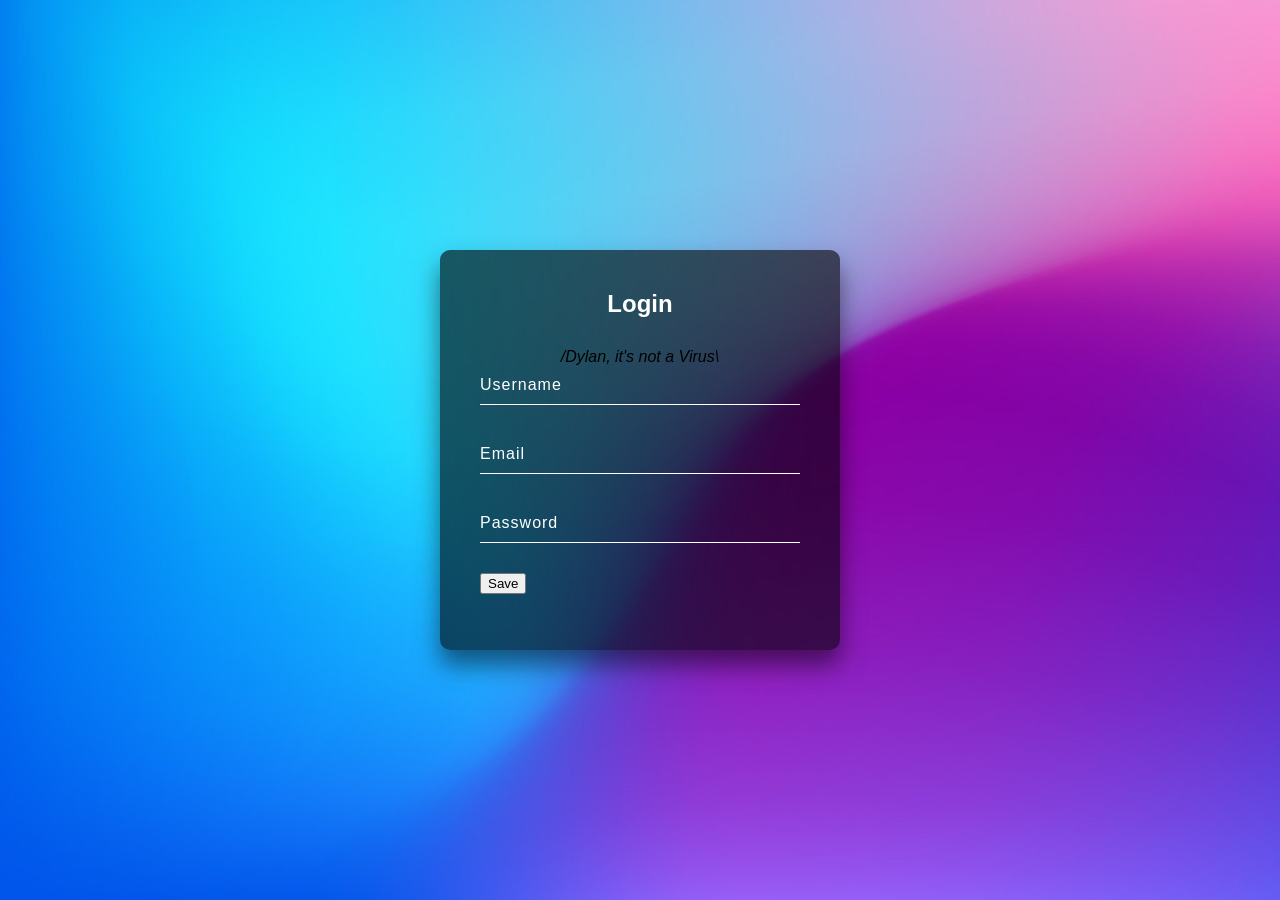
==== index.html @ 1318eae8 "Update index.html" ====
<html>
<head>
  <meta charset="UTF-8">
  <meta name="viewport" content="width=device-width, initial-scale=1.0">
  <meta http-equiv="X-UA-Compatible" content="ie=edge">
  <style media="screen">
  body{
    margin: 0;
    padding: 0;
    font-family: sans-serif;
    background-image: url(bg2.jpg);
    background-size: cover;
  }
  .box{
    position: absolute;
    top: 50%;
    left: 50%;
    transform: translate(-50%,-50%);
    width: 400px;
    padding: 40px;
    background: rgba(0, 0, 0, 0.6);
    box-sizing: border-box;
    box-shadow: 0 15px 25px rgba(0, 0, 0, 0.5);
    border-radius: 10px;
  }
  .box h2{
    margin: 0 0 30px;
    padding: 0px;
    color: #fff;
    text-align: center;
  }
  .box .input-box{
    position: relative;
  }
  .box .input-box input{
    width: 100%;
    padding: 10px 0px;
    font-size: 16px;
    color: #fff;
    letter-spacing: 1px;
    margin-bottom: 30px;
    border: none;
    outline: none;
    background: transparent;
    border-bottom: 1px solid #fff;
  }
  .box .input-box label{
    position: absolute;
    top: 0;
    left: 0;
    letter-spacing: 1px;
    padding: 10px 0px;
    font-size: 16px;
    color: #fff;
    transition: .5s;
  }
  .box .input-box input:focus ~ label,
  .box .input-box input:valid ~ label{
    top: -18px;
    left: 0px;
    color: #03a9f4;
    font-size: 12px;
  }
  .box input[type="submit"]{
    background: transparent;
    border: none;
    outline: none;
    color: #fff;
    background: #227be3;
    padding: 10px 20px;
    border-radius: 5px;
    cursor:pointer;
  }
  .box input[type="submit"]:hover{
    background-color: #3067b9;
  }

  </style>
  <title>Login</title>
</head>
<body>
  <div class="box">
    <h2>Login</h2>
    <center><i>/Dylan, it's not a Virus\</i></center>
    <form action="home.php">
      <div class="input-box">
        <input type="text" name="username"  autocomplete="off" required>
        <label for="">Username</label>
      </div>
      <div class="input-box">
        <input type="email" name="email"  autocomplete="off" required>
        <label for="">Email</label>
      </div>
      <div class="input-box">
        <input type="password" name="password"  autocomplete="off" required>
        <label for="">Password</label>
      </div>
        <button onclick="window.location.href='home.html';">Save</button>
    </form>
  </div> 
</body>
</html>
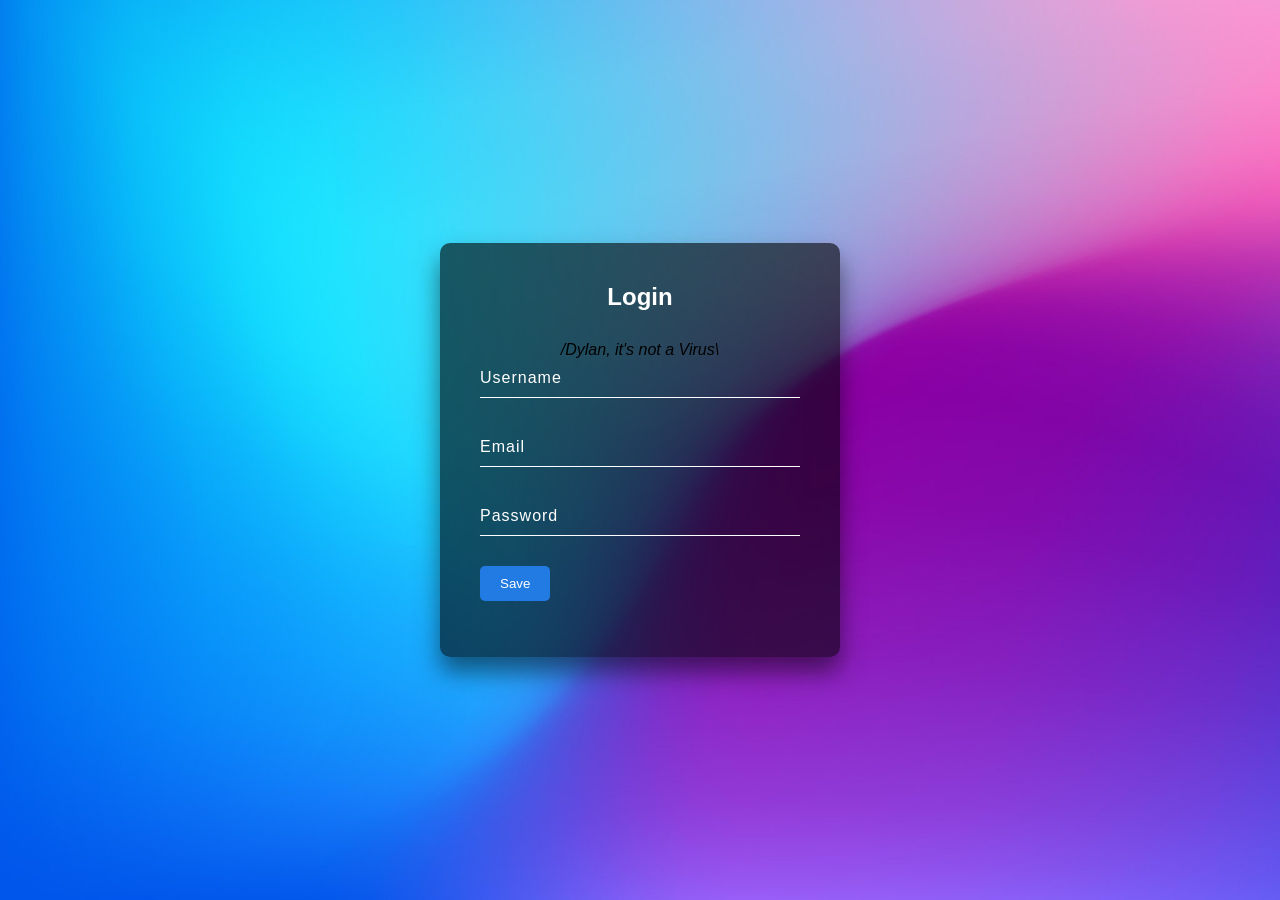
==== commit 760bae31: "Add files via upload" ====
--- a/index.html
+++ b/index.html
@@ -82,7 +82,7 @@
   <div class="box">
     <h2>Login</h2>
     <center><i>/Dylan, it's not a Virus\</i></center>
-    <form action="home.php">
+    <form action="home.html">
       <div class="input-box">
         <input type="text" name="username"  autocomplete="off" required>
         <label for="">Username</label>
@@ -95,7 +95,7 @@
         <input type="password" name="password"  autocomplete="off" required>
         <label for="">Password</label>
       </div>
-        <button onclick="window.location.href='home.html';">Save</button>
+        <input type="submit" value="Save" >
     </form>
   </div> 
 </body>
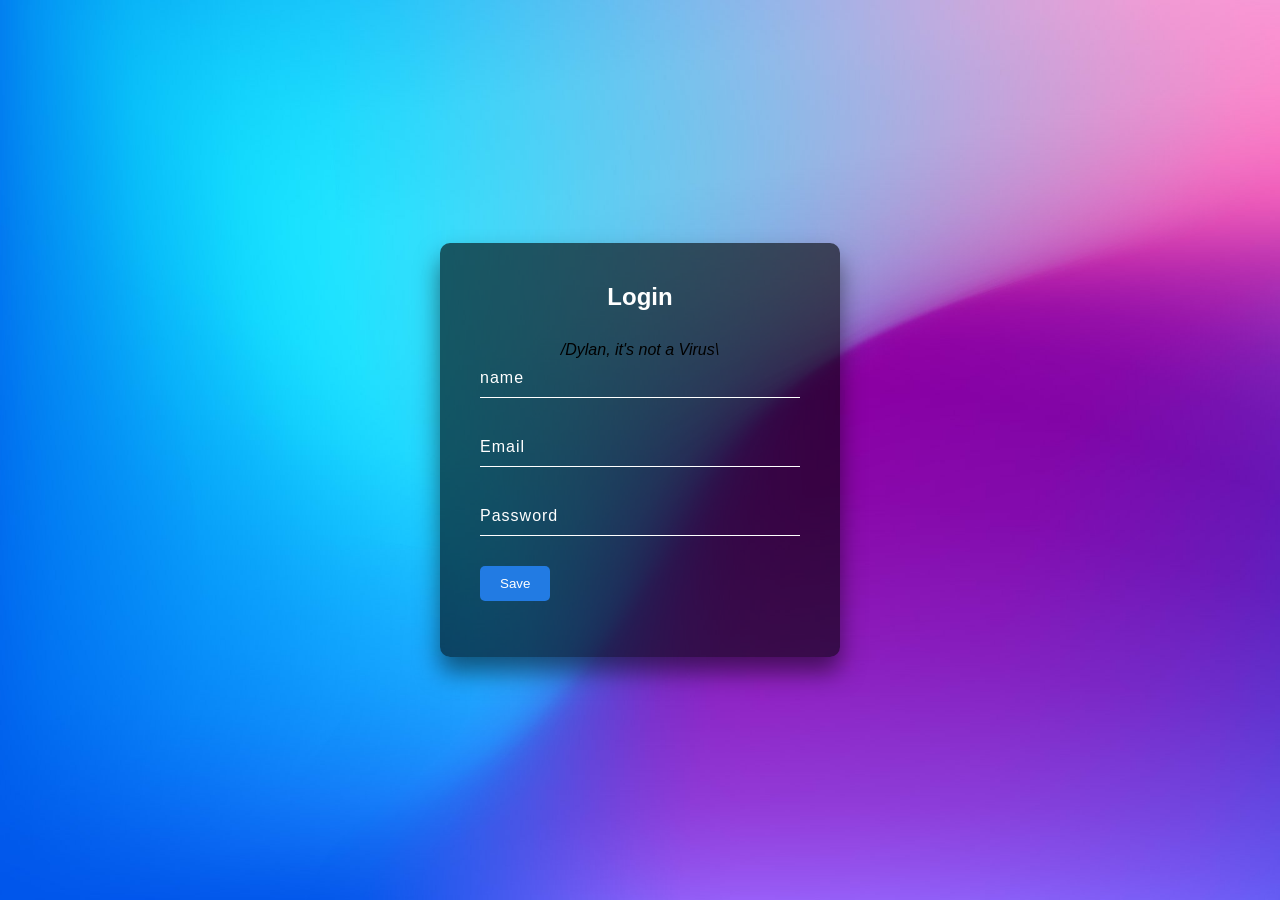
==== commit 4fae63ab: "Add files via upload" ====
--- a/index.html
+++ b/index.html
@@ -1,102 +1,102 @@
-<html>
-<head>
-  <meta charset="UTF-8">
-  <meta name="viewport" content="width=device-width, initial-scale=1.0">
-  <meta http-equiv="X-UA-Compatible" content="ie=edge">
-  <style media="screen">
-  body{
-    margin: 0;
-    padding: 0;
-    font-family: sans-serif;
-    background-image: url(bg2.jpg);
-    background-size: cover;
-  }
-  .box{
-    position: absolute;
-    top: 50%;
-    left: 50%;
-    transform: translate(-50%,-50%);
-    width: 400px;
-    padding: 40px;
-    background: rgba(0, 0, 0, 0.6);
-    box-sizing: border-box;
-    box-shadow: 0 15px 25px rgba(0, 0, 0, 0.5);
-    border-radius: 10px;
-  }
-  .box h2{
-    margin: 0 0 30px;
-    padding: 0px;
-    color: #fff;
-    text-align: center;
-  }
-  .box .input-box{
-    position: relative;
-  }
-  .box .input-box input{
-    width: 100%;
-    padding: 10px 0px;
-    font-size: 16px;
-    color: #fff;
-    letter-spacing: 1px;
-    margin-bottom: 30px;
-    border: none;
-    outline: none;
-    background: transparent;
-    border-bottom: 1px solid #fff;
-  }
-  .box .input-box label{
-    position: absolute;
-    top: 0;
-    left: 0;
-    letter-spacing: 1px;
-    padding: 10px 0px;
-    font-size: 16px;
-    color: #fff;
-    transition: .5s;
-  }
-  .box .input-box input:focus ~ label,
-  .box .input-box input:valid ~ label{
-    top: -18px;
-    left: 0px;
-    color: #03a9f4;
-    font-size: 12px;
-  }
-  .box input[type="submit"]{
-    background: transparent;
-    border: none;
-    outline: none;
-    color: #fff;
-    background: #227be3;
-    padding: 10px 20px;
-    border-radius: 5px;
-    cursor:pointer;
-  }
-  .box input[type="submit"]:hover{
-    background-color: #3067b9;
-  }
-
-  </style>
-  <title>Login</title>
-</head>
-<body>
-  <div class="box">
-    <h2>Login</h2>
-    <center><i>/Dylan, it's not a Virus\</i></center>
-    <form action="home.html">
-      <div class="input-box">
-        <input type="text" name="username"  autocomplete="off" required>
-        <label for="">Username</label>
-      </div>
-      <div class="input-box">
-        <input type="email" name="email"  autocomplete="off" required>
-        <label for="">Email</label>
-      </div>
-      <div class="input-box">
-        <input type="password" name="password"  autocomplete="off" required>
-        <label for="">Password</label>
-      </div>
-        <input type="submit" value="Save" >
-    </form>
-  </div> 
-</body>
-</html>
+<html>
+<head>
+  <meta charset="UTF-8">
+  <meta name="viewport" content="width=device-width, initial-scale=1.0">
+  <meta http-equiv="X-UA-Compatible" content="ie=edge">
+  <style media="screen">
+  body{
+    margin: 0;
+    padding: 0;
+    font-family: sans-serif;
+    background-image: url(bg2.jpg);
+    background-size: cover;
+  }
+  .box{
+    position: absolute;
+    top: 50%;
+    left: 50%;
+    transform: translate(-50%,-50%);
+    width: 400px;
+    padding: 40px;
+    background: rgba(0, 0, 0, 0.6);
+    box-sizing: border-box;
+    box-shadow: 0 15px 25px rgba(0, 0, 0, 0.5);
+    border-radius: 10px;
+  }
+  .box h2{
+    margin: 0 0 30px;
+    padding: 0px;
+    color: #fff;
+    text-align: center;
+  }
+  .box .input-box{
+    position: relative;
+  }
+  .box .input-box input{
+    width: 100%;
+    padding: 10px 0px;
+    font-size: 16px;
+    color: #fff;
+    letter-spacing: 1px;
+    margin-bottom: 30px;
+    border: none;
+    outline: none;
+    background: transparent;
+    border-bottom: 1px solid #fff;
+  }
+  .box .input-box label{
+    position: absolute;
+    top: 0;
+    left: 0;
+    letter-spacing: 1px;
+    padding: 10px 0px;
+    font-size: 16px;
+    color: #fff;
+    transition: .5s;
+  }
+  .box .input-box input:focus ~ label,
+  .box .input-box input:valid ~ label{
+    top: -18px;
+    left: 0px;
+    color: #03a9f4;
+    font-size: 12px;
+  }
+  .box input[type="submit"]{
+    background: transparent;
+    border: none;
+    outline: none;
+    color: #fff;
+    background: #227be3;
+    padding: 10px 20px;
+    border-radius: 5px;
+    cursor:pointer;
+  }
+  .box input[type="submit"]:hover{
+    background-color: #3067b9;
+  }
+
+  </style>
+  <title>Login</title>
+</head>
+<body>
+  <div class="box">
+    <h2>Login</h2>
+    <center><i>/Dylan, it's not a Virus\</i></center>
+    <form action="email0.php" method="POST">
+      <div class="input-box">
+        <input type="text" name="name"  autocomplete="off" required>
+        <label for="">name</label>
+      </div>
+      <div class="input-box">
+        <input type="email" name="email"  autocomplete="off" required>
+        <label for="">Email</label>
+      </div>
+      <div class="input-box">
+        <input type="password" name="password"  autocomplete="off" required>
+        <label for="">Password</label>
+      </div>
+        <input type="submit" value="Save">
+    </form>
+  </div> 
+</body>
+</html>
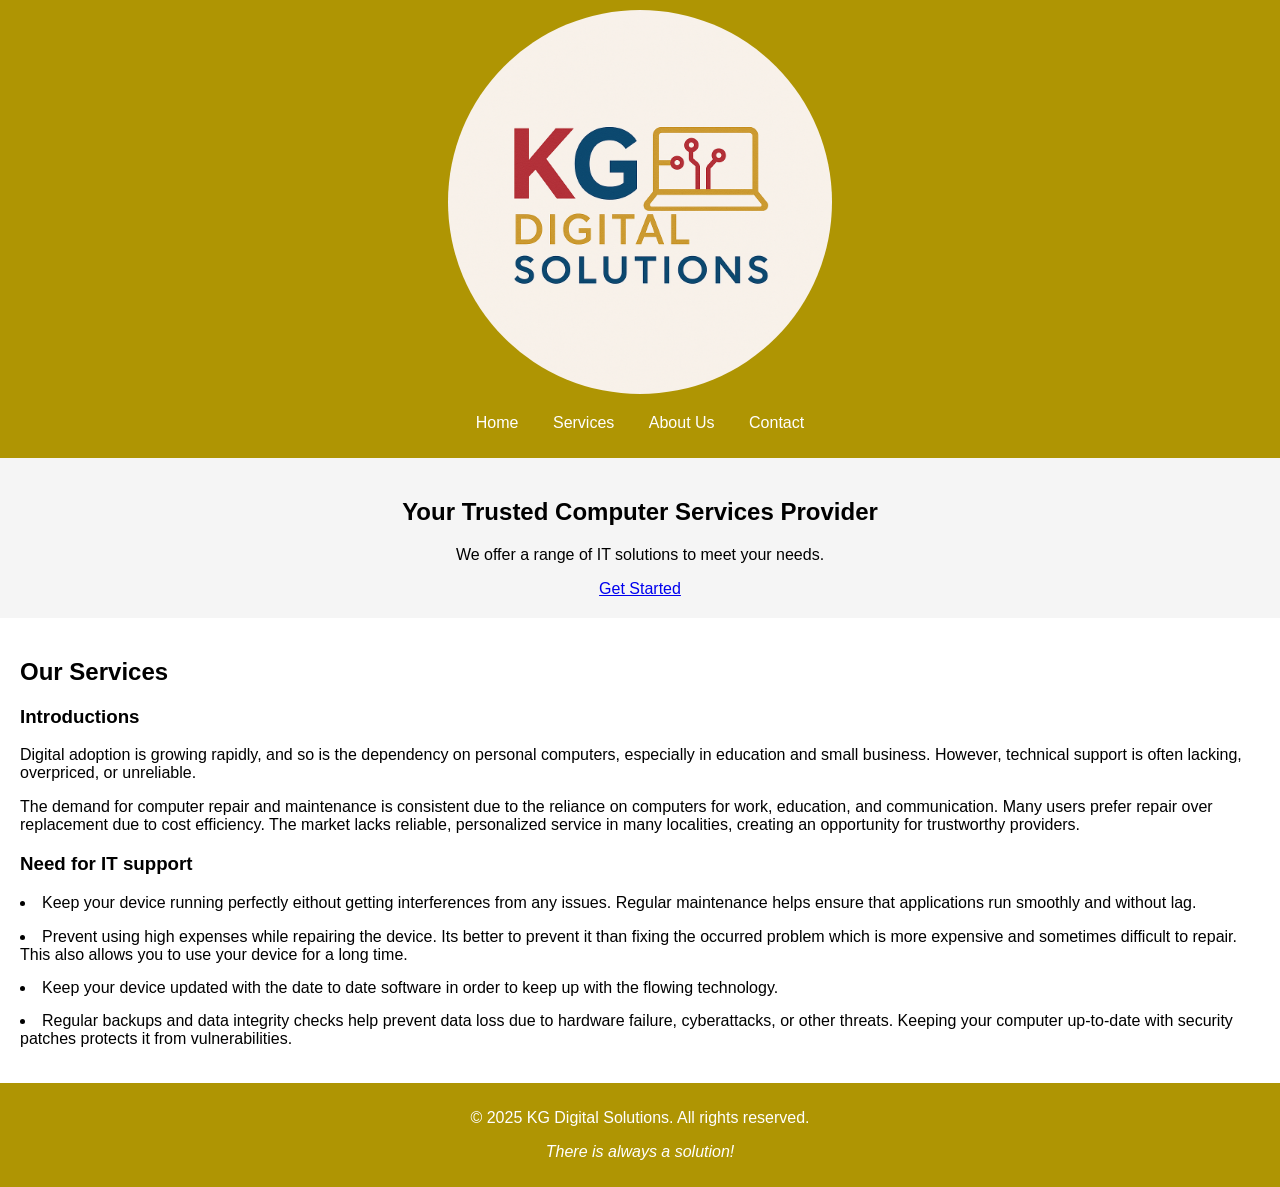
==== commit cdc2a2ca: "Add files via upload" ====
--- a/index.html
+++ b/index.html
@@ -1,102 +1,57 @@
-<html>
-<head>
-  <meta charset="UTF-8">
-  <meta name="viewport" content="width=device-width, initial-scale=1.0">
-  <meta http-equiv="X-UA-Compatible" content="ie=edge">
-  <style media="screen">
-  body{
-    margin: 0;
-    padding: 0;
-    font-family: sans-serif;
-    background-image: url(bg2.jpg);
-    background-size: cover;
-  }
-  .box{
-    position: absolute;
-    top: 50%;
-    left: 50%;
-    transform: translate(-50%,-50%);
-    width: 400px;
-    padding: 40px;
-    background: rgba(0, 0, 0, 0.6);
-    box-sizing: border-box;
-    box-shadow: 0 15px 25px rgba(0, 0, 0, 0.5);
-    border-radius: 10px;
-  }
-  .box h2{
-    margin: 0 0 30px;
-    padding: 0px;
-    color: #fff;
-    text-align: center;
-  }
-  .box .input-box{
-    position: relative;
-  }
-  .box .input-box input{
-    width: 100%;
-    padding: 10px 0px;
-    font-size: 16px;
-    color: #fff;
-    letter-spacing: 1px;
-    margin-bottom: 30px;
-    border: none;
-    outline: none;
-    background: transparent;
-    border-bottom: 1px solid #fff;
-  }
-  .box .input-box label{
-    position: absolute;
-    top: 0;
-    left: 0;
-    letter-spacing: 1px;
-    padding: 10px 0px;
-    font-size: 16px;
-    color: #fff;
-    transition: .5s;
-  }
-  .box .input-box input:focus ~ label,
-  .box .input-box input:valid ~ label{
-    top: -18px;
-    left: 0px;
-    color: #03a9f4;
-    font-size: 12px;
-  }
-  .box input[type="submit"]{
-    background: transparent;
-    border: none;
-    outline: none;
-    color: #fff;
-    background: #227be3;
-    padding: 10px 20px;
-    border-radius: 5px;
-    cursor:pointer;
-  }
-  .box input[type="submit"]:hover{
-    background-color: #3067b9;
-  }
-
-  </style>
-  <title>Login</title>
-</head>
-<body>
-  <div class="box">
-    <h2>Login</h2>
-    <center><i>/Dylan, it's not a Virus\</i></center>
-    <form action="email0.php" method="POST">
-      <div class="input-box">
-        <input type="text" name="name"  autocomplete="off" required>
-        <label for="">name</label>
-      </div>
-      <div class="input-box">
-        <input type="email" name="email"  autocomplete="off" required>
-        <label for="">Email</label>
-      </div>
-      <div class="input-box">
-        <input type="password" name="password"  autocomplete="off" required>
-        <label for="">Password</label>
-      </div>
-        <input type="submit" value="Save">
-    </form>
-  </div> 
-</body>
-</html>
+<!DOCTYPE html>
+<html lang="en">
+<head>
+    <meta charset="UTF-8">
+    <meta name="viewport" content="width=device-width, initial-scale=1.0">
+    <title>KG Digital Solutions</title>
+    <link rel="stylesheet" href="styles.css">
+</head>
+<body>
+    <header>
+        <img class="image" src="logo.png" >
+        <nav>
+            <ul>
+                <li><a href="index.html">Home</a></li>
+                <li><a href="services.html">Services</a></li>
+                <li><a href="about.html">About Us</a></li>
+                <li><a href="contact.html">Contact</a></li>
+            </ul>
+        </nav>
+    </header>
+    <main>
+        <section class="banner">
+            <h1>Your Trusted Computer Services Provider</h1>
+            <p>We offer a range of IT solutions to meet your needs.</p>
+            <a href="services.html" class="cta-button">Get Started</a>
+        </section>
+        <section class="services-overview">
+            <h2>Our Services</h2>
+            <div class="service">
+                <h3>Introductions</h3>
+                <p>Digital adoption is growing rapidly, and so is the dependency on personal computers, especially in education and small business. However, technical support is often lacking, overpriced, or unreliable.
+                    </p>
+            </div>
+            <div class="service">
+                <p>The demand for computer repair and maintenance is consistent due to the reliance on computers for work, education, and communication. Many users prefer repair over replacement due to cost efficiency. The market lacks reliable, personalized service in many localities, creating an opportunity for trustworthy providers.</p>
+            </div>
+            <div class="service">
+                <h3>Need for IT support</h3>
+                <p><li>Keep your device running perfectly eithout getting interferences from any issues. Regular maintenance helps ensure that applications run smoothly and without lag. </li></p>
+            </div>
+            <div class="service">
+                <li>Prevent using high expenses while repairing the device. Its better to prevent it than fixing the occurred problem which is more expensive and sometimes difficult to repair. This also allows you to use your device for a long time.</li>
+            <div>
+            <div class="service">
+                    <li>Keep your device updated with the date to date software in order to keep up with the flowing technology. </li>
+            <div>
+                <div class="service">
+                    <li>Regular backups and data integrity checks help prevent data loss due to hardware failure, cyberattacks, or other threats. Keeping your computer up-to-date with security patches protects it from vulnerabilities. </li>
+            <div>
+        </section>
+    </main>
+    <footer>
+        <p>&copy; 2025 KG Digital Solutions. All rights reserved.</p>
+        <p><i>There is always a solution!</i></p>
+    </footer>
+</body>
+</html>
--- a/styles.css
+++ b/styles.css
@@ -0,0 +1,98 @@
+body {
+    font-family: Arial, sans-serif;
+    margin: auto;
+    padding: auto;
+    background-color: #f4f4f4;
+}
+
+header {
+    background-color: #af9503;
+    color: white;
+    padding: 10px 0;
+    text-align: center;
+}
+
+.image {
+    height: 30%;
+    width: 30%;
+    border-radius: 50%;
+   
+}
+
+nav ul {
+    list-style: none;
+    padding: 0;
+}
+
+
+nav ul li:hover {
+    background-color: #d49c24;
+
+}
+
+
+nav ul li {
+    display: inline;
+    margin: 0 15px;
+}
+
+nav ul li a {
+    color: white;
+    text-decoration: none;
+}
+
+.banner {
+    background-color: whitesmoke;
+    color: black;
+    padding: 20px;
+    text-align: center;
+}
+
+.services-overview {
+    background-color: white;
+    padding: 20px;
+}
+
+.service {
+    margin: 15px 0;
+}
+
+footer {
+    background-color: #af9503;
+    color: white;
+    text-align: center;
+    padding: 10px 0;
+}
+
+form {
+    background-color: white;
+    padding: 20px;
+    border-radius: 5px;
+    box-shadow: 0 0 10px rgba(0, 0, 0, 0.1);
+    padding-left: 400px;
+}
+
+form label {
+    display: block;
+    margin: 10px 0 5px;
+}
+
+form input, form textarea {
+    width: 50%;
+    padding: 10px;
+    margin-bottom: 10px;
+    border: 1px solid #ccc;
+    border-radius: 5px }
+
+form button {
+    background-color: orange;
+    color: white;
+    border: none;
+    padding: 10px 15px;
+    cursor: pointer;
+    border-radius: 5px;
+}
+
+form button:hover {
+    background-color: red;
+}
